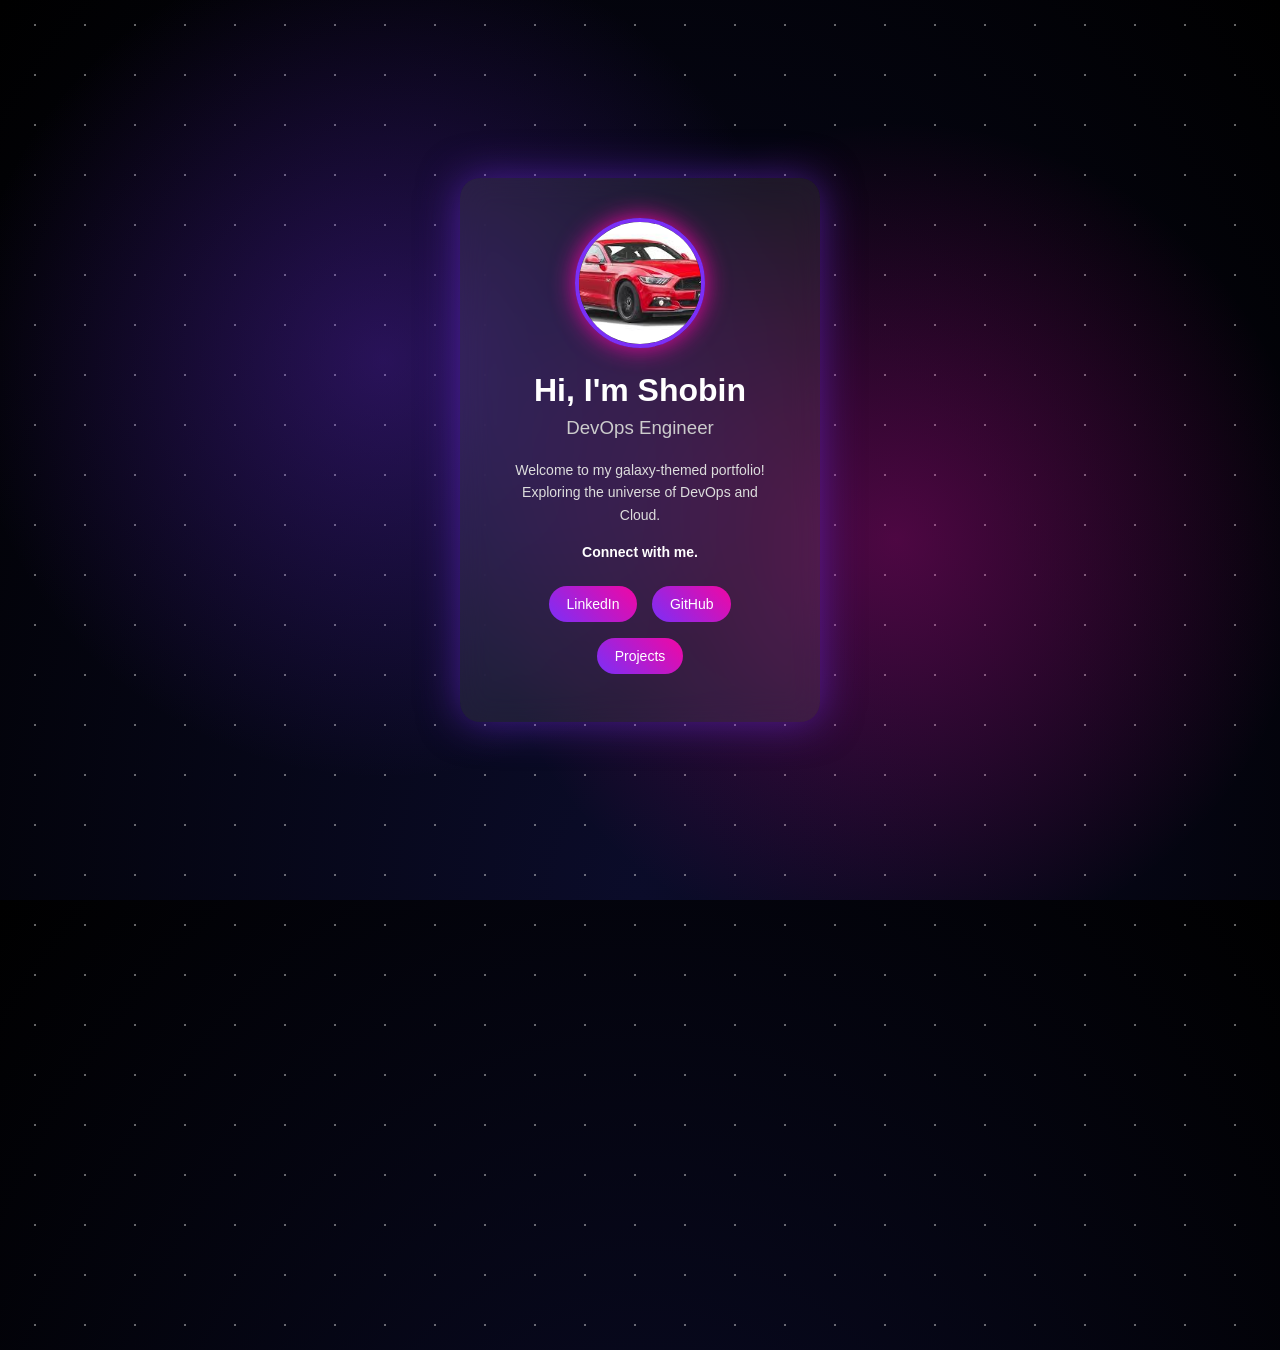
==== index.html @ 14c6756c "Add files via upload" ====
<!DOCTYPE html>
<html lang="en">
<head><title>portfolio</title>
<meta charset="UTF-8">
<meta name="viewport" content="width=device-width, initial-scale=1.0">
<title>Galaxy Portfolio</title>

<style>

/* Reset */
* {
    margin: 0;
    padding: 0;
    box-sizing: border-box;
    font-family: 'Segoe UI', sans-serif;
}

/* Animated Galaxy Background */
body {
    height: 100vh;
    display: flex;
    justify-content: center;
    align-items: center;
    overflow: hidden;
    background: radial-gradient(ellipse at bottom, #0b0c2a 0%, #000000 100%);
    position: relative;
}

/* Moving Stars Layer */
body::before {
    content: "";
    position: absolute;
    width: 200%;
    height: 200%;
    background-image: 
        radial-gradient(white 1px, transparent 1px),
        radial-gradient(white 1px, transparent 1px);
    background-size: 50px 50px, 100px 100px;
    background-position: 0 0, 25px 25px;
    animation: moveStars 60s linear infinite;
    opacity: 0.4;
}

/* Nebula Glow */
body::after {
    content: "";
    position: absolute;
    width: 100%;
    height: 100%;
    background: radial-gradient(circle at 30% 40%, rgba(123,47,247,0.3), transparent 40%),
                radial-gradient(circle at 70% 60%, rgba(241,7,163,0.3), transparent 40%);
    animation: pulse 8s ease-in-out infinite alternate;
}

@keyframes moveStars {
    from { transform: translateY(0); }
    to { transform: translateY(-500px); }
}

@keyframes pulse {
    from { opacity: 0.5; }
    to { opacity: 1; }
}

/* Glass Card */
.profile-container {
    position: relative;
    z-index: 2;
    text-align: center;
    background: rgba(255, 255, 255, 0.08);
    padding: 40px;
    width: 360px;
    border-radius: 20px;
    backdrop-filter: blur(15px);
    box-shadow: 0 0 40px rgba(123,47,247,0.5);
    animation: floatCard 6s ease-in-out infinite;
}

@keyframes floatCard {
    0%,100% { transform: translateY(0); }
    50% { transform: translateY(-10px); }
}

/* Profile Image */
.profile-pic {
    width: 130px;
    height: 130px;
    border-radius: 50%;
    border: 4px solid #7b2ff7;
    box-shadow: 0 0 25px #f107a3;
    margin-bottom: 20px;
    object-fit: cover;
}

/* Text */
h1 {
    color: white;
    margin-bottom: 8px;
}

h3 {
    color: #ccc;
    margin-bottom: 20px;
    font-weight: normal;
}

p {
    color: #ddd;
    font-size: 14px;
    line-height: 1.6;
    margin-bottom: 15px;
}

.connect-text {
    margin-top: 10px;
    font-weight: bold;
    color: #fff;
}

/* Buttons */
.links a {
    display: inline-block;
    text-decoration: none;
    color: white;
    background: linear-gradient(45deg, #7b2ff7, #f107a3);
    padding: 10px 18px;
    margin: 8px 5px;
    border-radius: 30px;
    font-size: 14px;
    transition: 0.3s ease;
}

.links a:hover {
    transform: scale(1.1);
    box-shadow: 0 0 20px #f107a3;
}

</style>
</head>
<body>

<div class="profile-container">

    <img src="Untitled.jpg" alt="Profile Picture" class="profile-pic">

    <h1>Hi, I'm Shobin</h1>
    <h3>DevOps Engineer</h3>

    <p>
        Welcome to my galaxy-themed portfolio!  
        Exploring the universe of DevOps and Cloud.
    </p>

    <p class="connect-text">Connect with me.</p>

    <div class="links">
        <a href="#">LinkedIn</a>
        <a href="#">GitHub</a>
        <a href="#">Projects</a>
    </div>

</div>

</body>
</html>
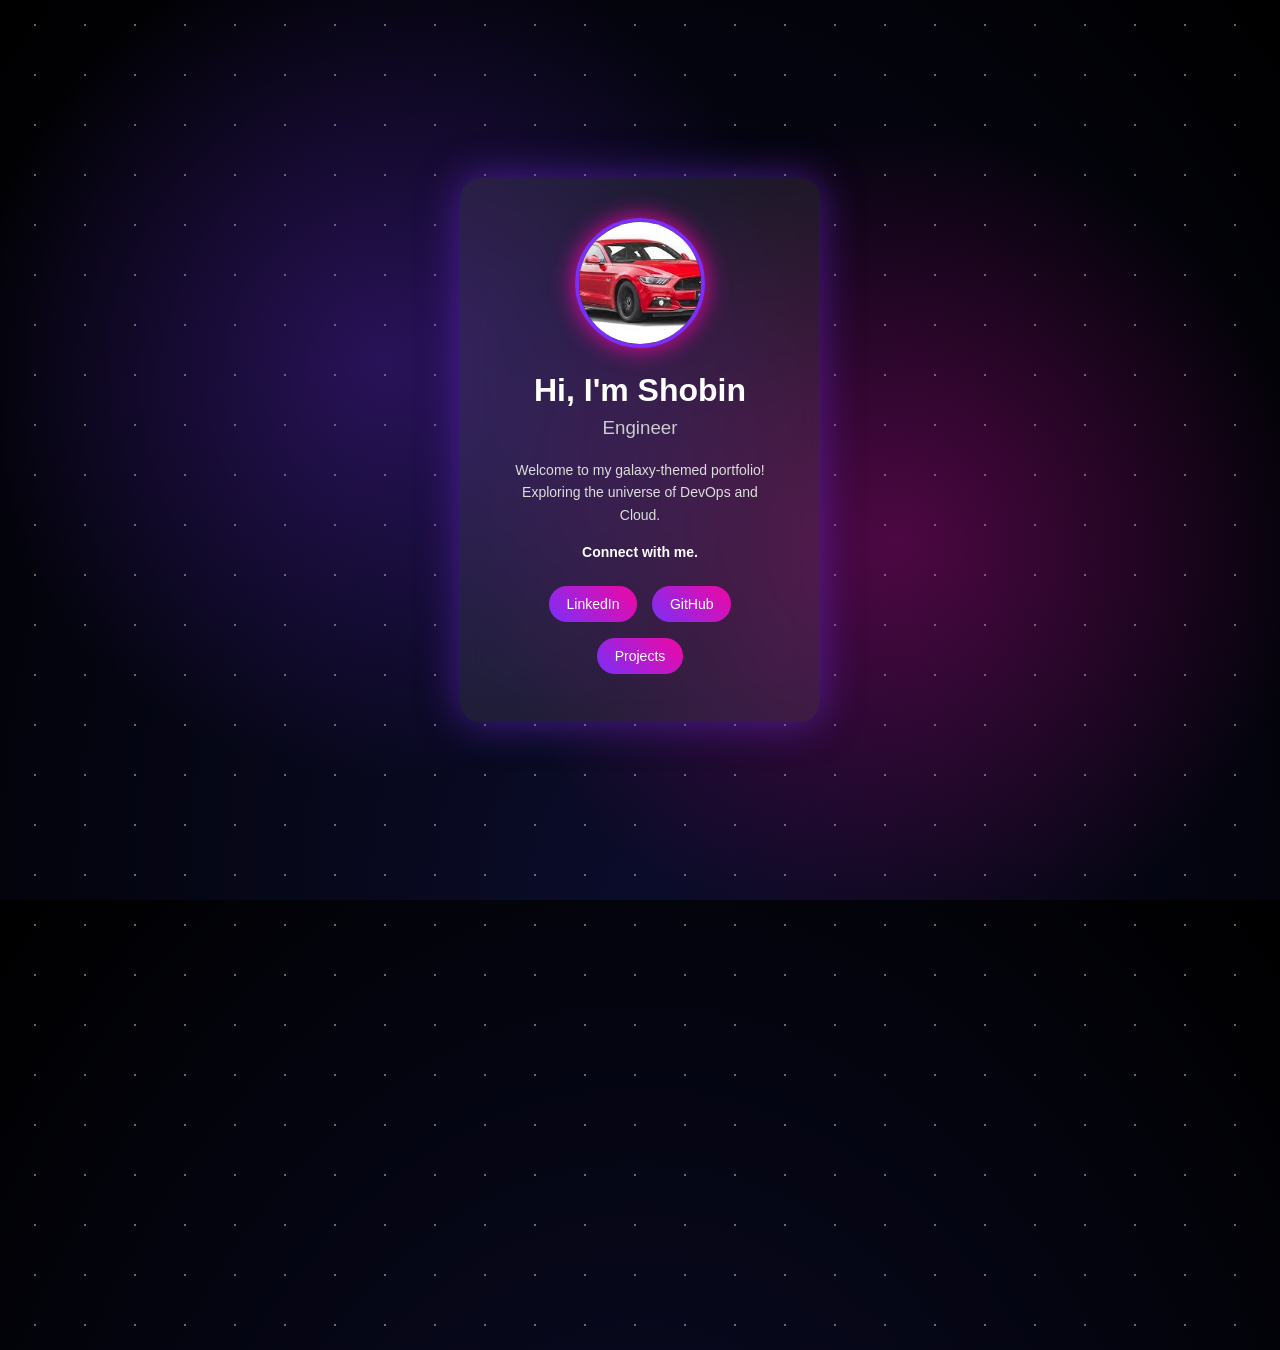
==== commit efc123be: "Update index.html" ====
--- a/index.html
+++ b/index.html
@@ -144,7 +144,7 @@
     <img src="Untitled.jpg" alt="Profile Picture" class="profile-pic">
 
     <h1>Hi, I'm Shobin</h1>
-    <h3>DevOps Engineer</h3>
+    <h3> Engineer</h3>
 
     <p>
         Welcome to my galaxy-themed portfolio!  
@@ -162,4 +162,4 @@
 </div>
 
 </body>
-</html>+</html>
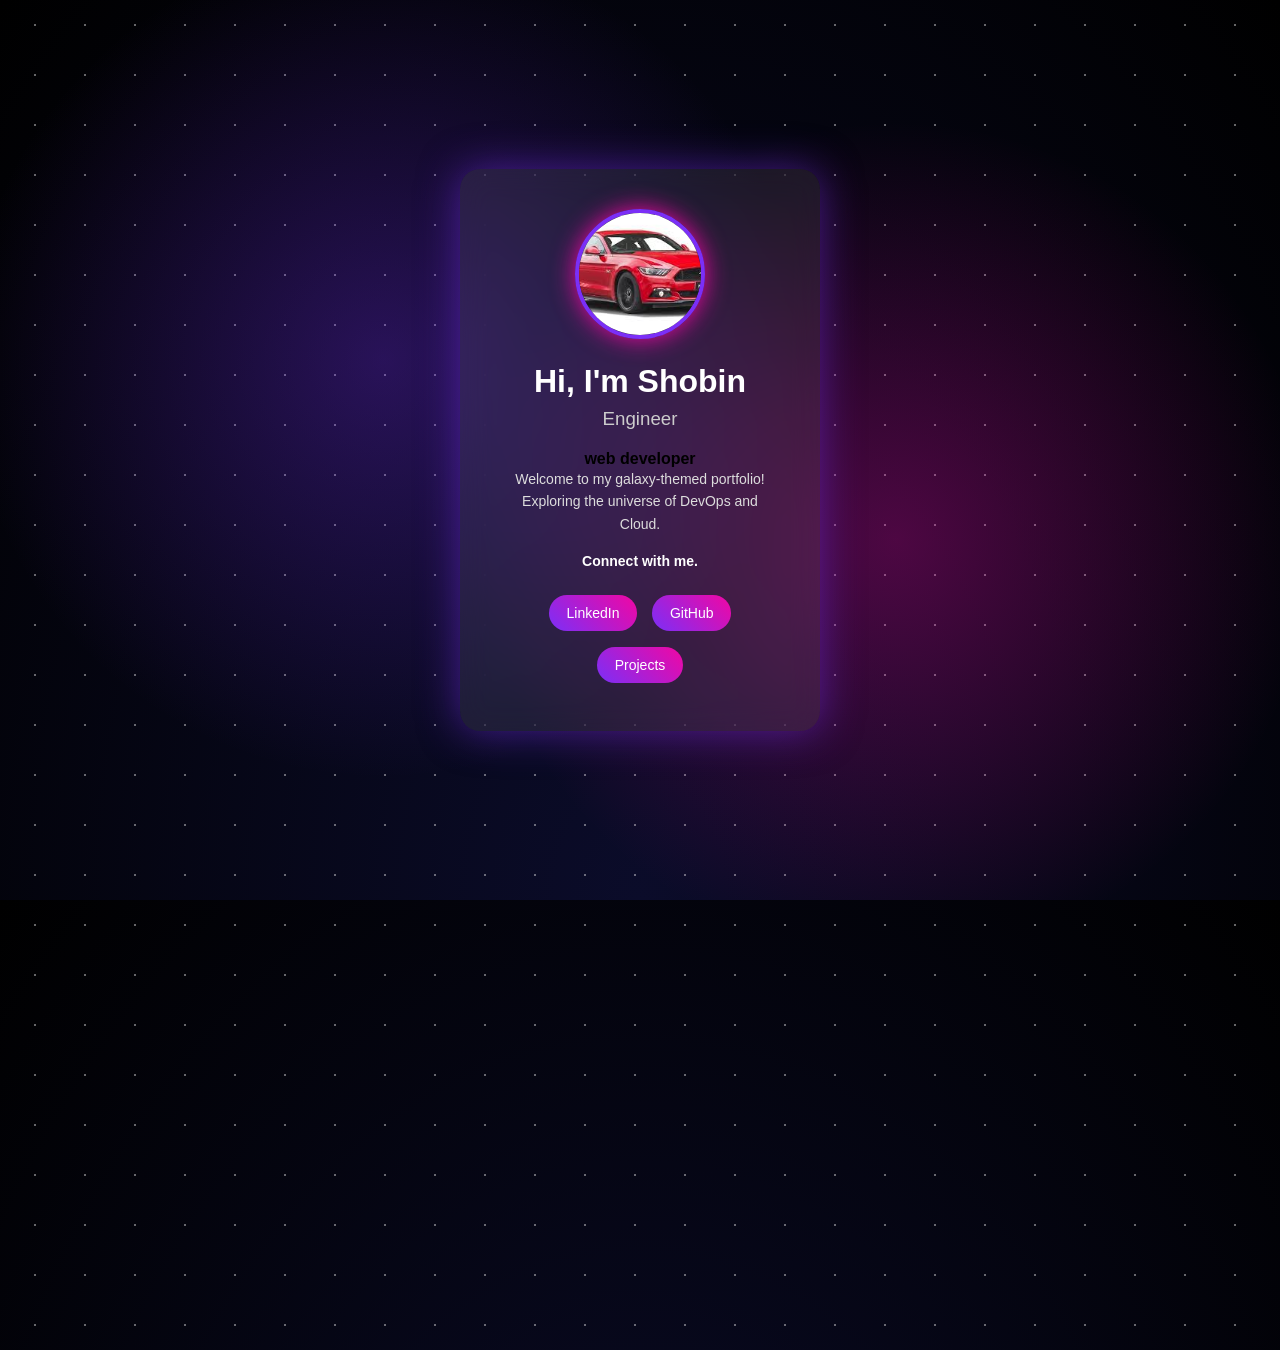
==== commit f34c7a05: "Update index.html" ====
--- a/index.html
+++ b/index.html
@@ -145,7 +145,7 @@
 
     <h1>Hi, I'm Shobin</h1>
     <h3> Engineer</h3>
-
+     <h4>web developer</h4>
     <p>
         Welcome to my galaxy-themed portfolio!  
         Exploring the universe of DevOps and Cloud.
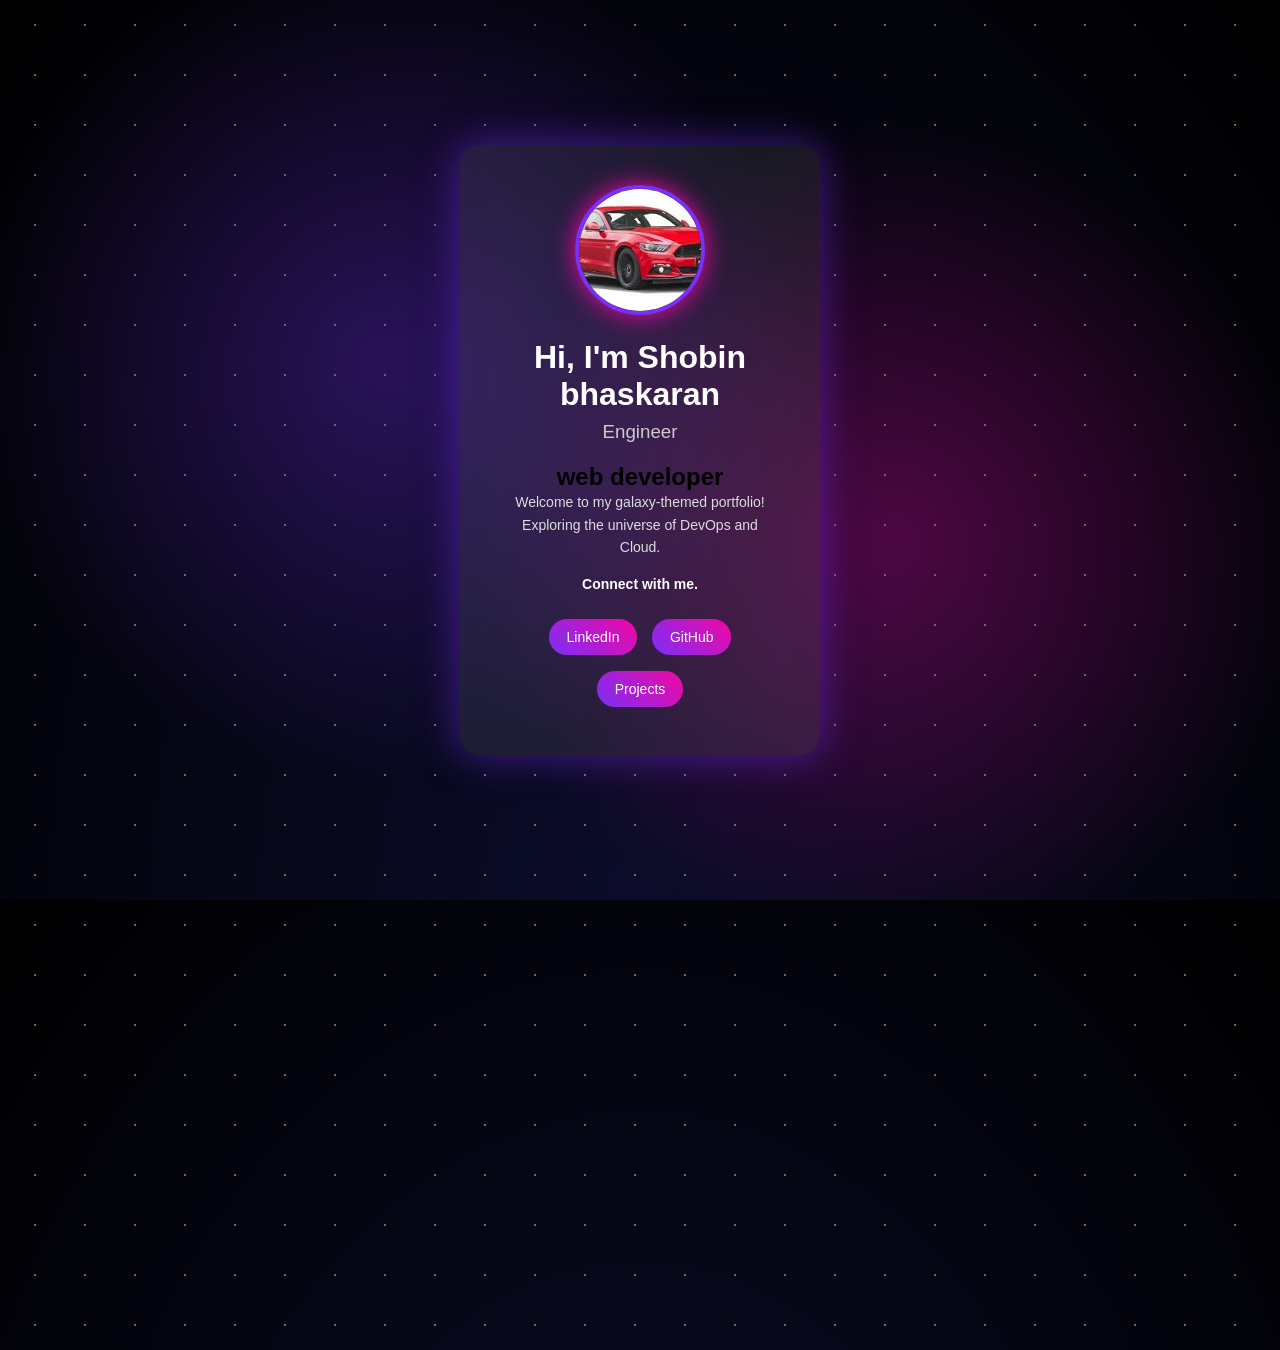
==== commit e0a7dd18: "Update index.html" ====
--- a/index.html
+++ b/index.html
@@ -143,9 +143,9 @@
 
     <img src="Untitled.jpg" alt="Profile Picture" class="profile-pic">
 
-    <h1>Hi, I'm Shobin</h1>
+    <h1>Hi, I'm Shobin bhaskaran</h1>
     <h3> Engineer</h3>
-     <h4>web developer</h4>
+    <h2>web developer</h2>
     <p>
         Welcome to my galaxy-themed portfolio!  
         Exploring the universe of DevOps and Cloud.
